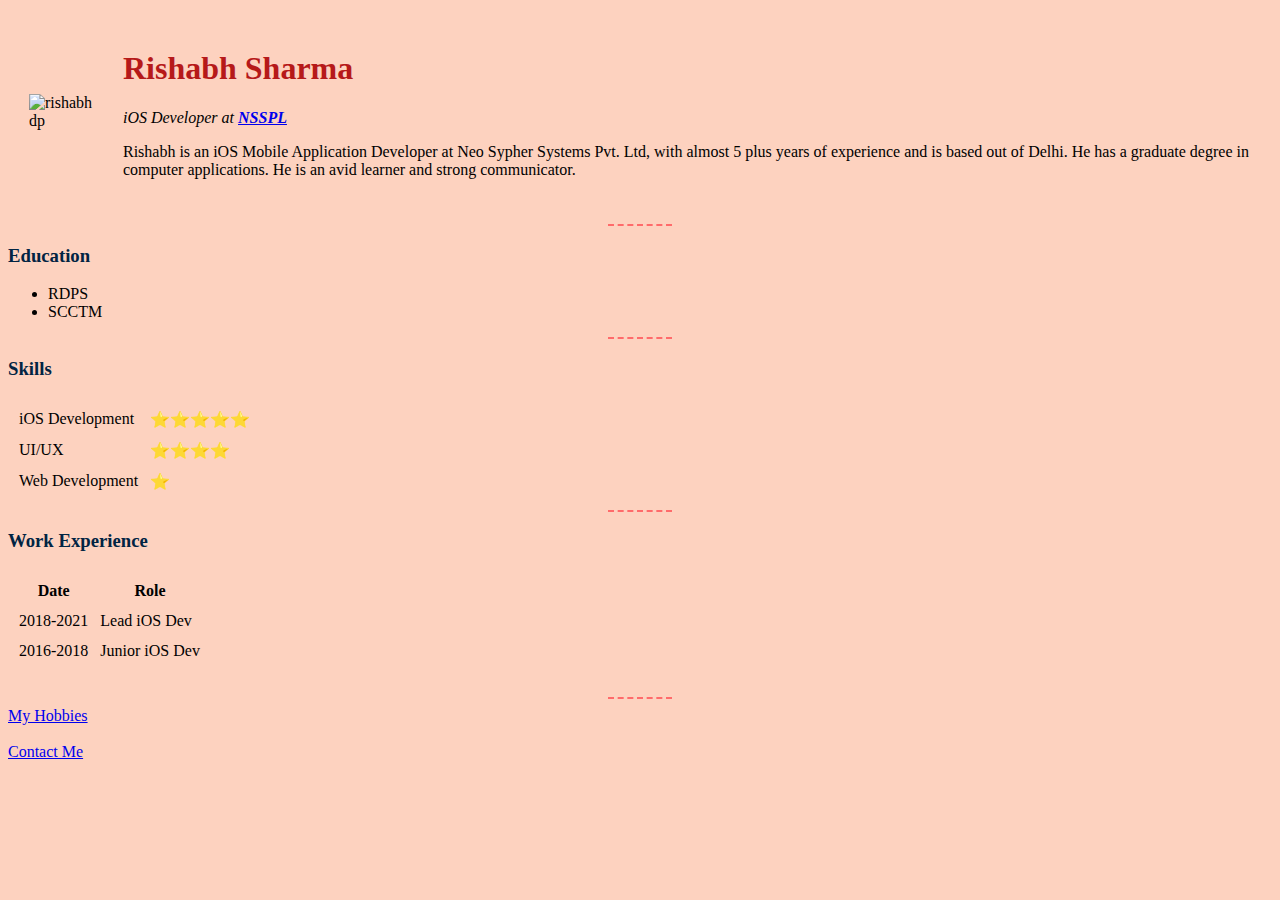
==== index.html @ 9e872b81 "Added external css formatting for h1,h3,hr" ====
<!DOCTYPE html>
<html lang="en">
<head>
    <meta charset="UTF-8">
    <meta http-equiv="X-UA-Compatible" content="IE=edge">
    <meta name="viewport" content="width=device-width, initial-scale=1.0">
    <title>Rishabh's Site</title>
    <link rel="stylesheet" href="css/styles.css">
</head>
<body>
    <table cellspacing="20">
        <tr>
            <td>
                <img width="150" src="https://st3.depositphotos.com/15648834/17930/v/600/depositphotos_179308454-stock-illustration-unknown-person-silhouette-glasses-profile.jpg" alt="rishabh dp">
            </td>
            <td>
                <h1>Rishabh Sharma</h1>
                <em><p>iOS Developer at <strong><a href="https://nssplindia.com">NSSPL</a></strong></p></em>
                <p>Rishabh is an iOS Mobile Application Developer at Neo Sypher Systems Pvt. Ltd, with almost 5 plus years of experience and is based out of Delhi. He has a graduate degree in computer applications. He is an avid learner and strong communicator.
                </p>
            </td>
        </tr>
    </table>
    <hr>
    <h3>Education</h3>
    <ul>
        <li>RDPS</li>
        <li>SCCTM</li>
    </ul>
    <hr>
    <h3>Skills</h3>
    <table cellspacing="10" border="0">
        <tr>
            <td>iOS Development</td>
            <td>⭐⭐⭐⭐⭐</td>
        </tr>
        <tr>
            <td>UI/UX</td>
            <td>⭐⭐⭐⭐</td>
        </tr>
        <tr>
            <td>Web Development</td>
        <td>⭐</td>
        </tr>
    </table>
    <hr>
    <h3>Work Experience</h3>
    <table cellspacing="10" border="0">
        <thead>
            <tr>
                <th>Date</th>
                <th>Role</th>
            </tr>
        </thead>
        <tbody>
            <tr>
                <td>2018-2021</td>
                <td>Lead iOS Dev</td>
            </tr>
            <tr>
                <td>2016-2018</td>
                <td>Junior iOS Dev</td>
            </tr>
        </tbody>
    </table>
    <br><hr>
    <a href="hobbies.html">My Hobbies</a>
    <br><br>
    <a href="contact.html">Contact Me</a>
</body>
</html>
---- css/styles.css ----
body {
    background-color:#FDD2BF;
}

hr {
    border-style: none;
    border-top-style: dashed;
    height: 0px;
    border-color: #FF6B6B;
    width: 5%;
    border-width: 2px;
}

h1 {
    color: #B61919;
}

h3 {
    color: #012443;
}
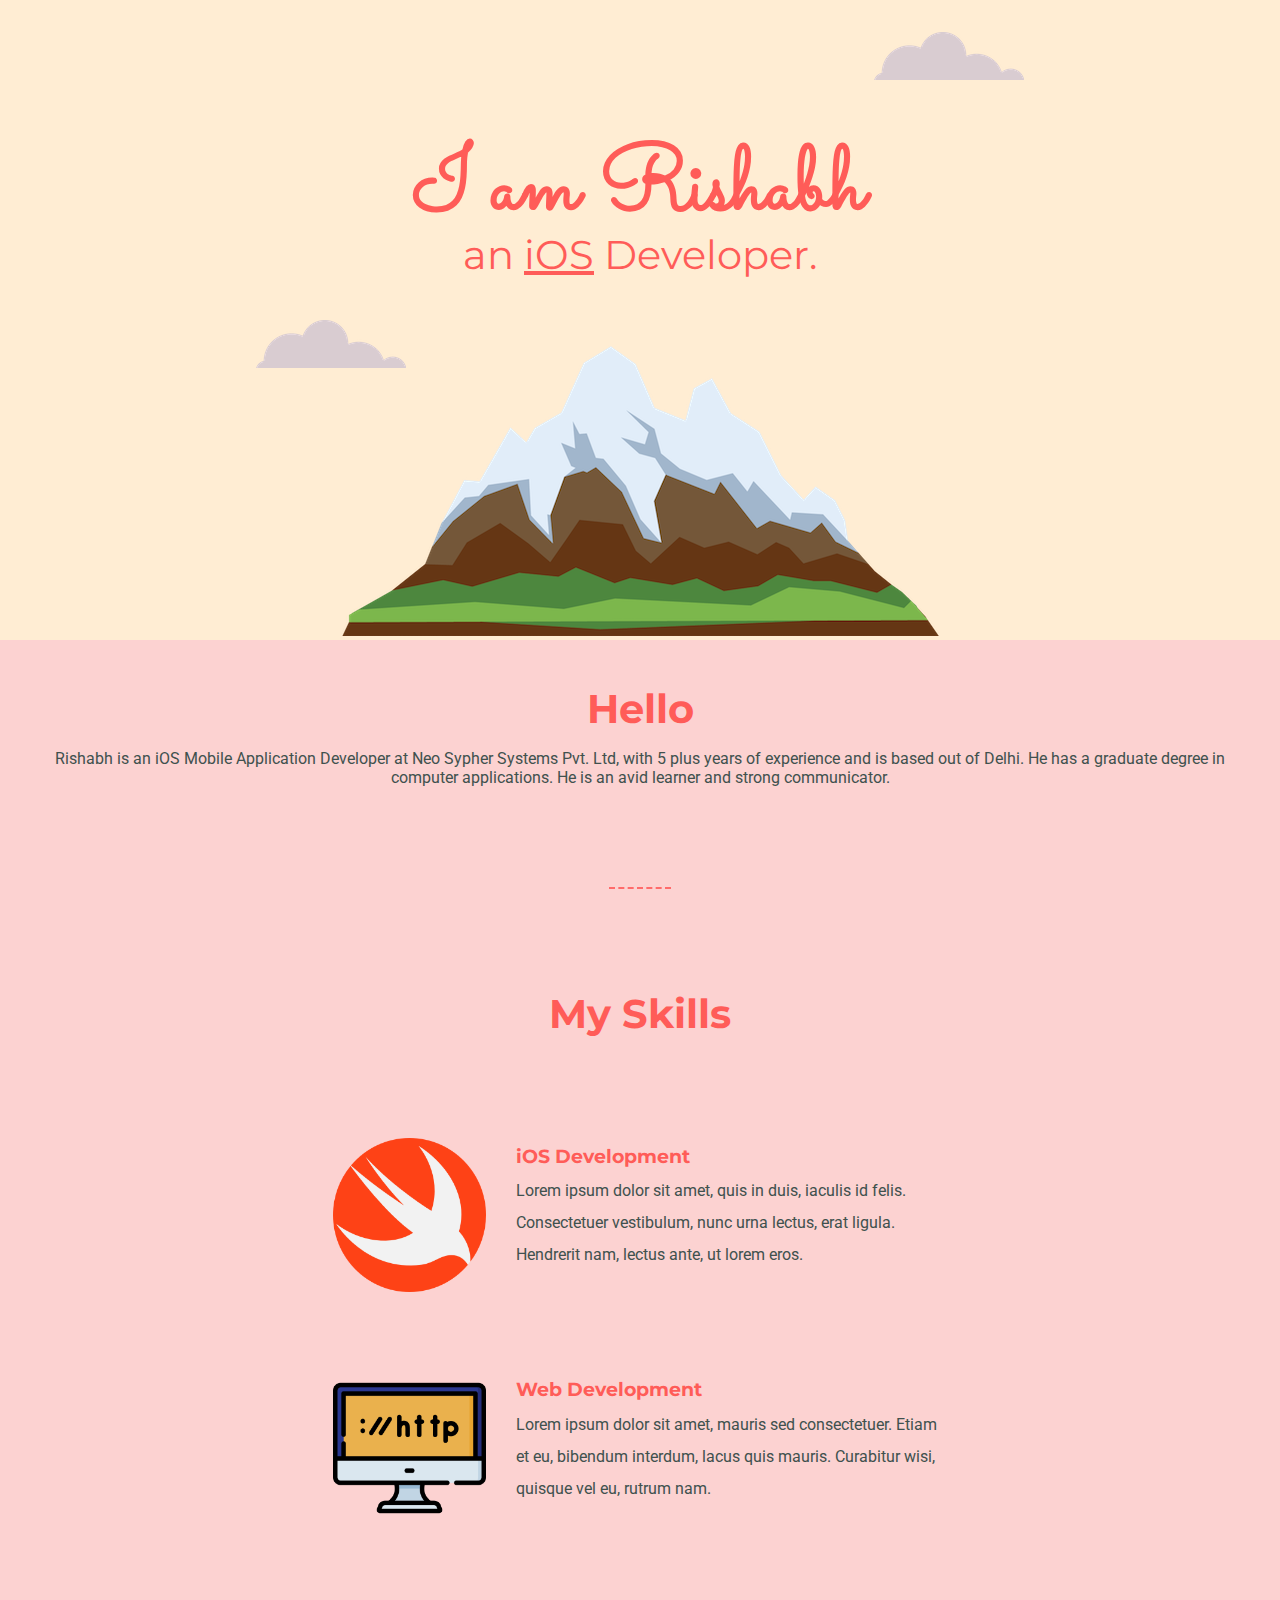
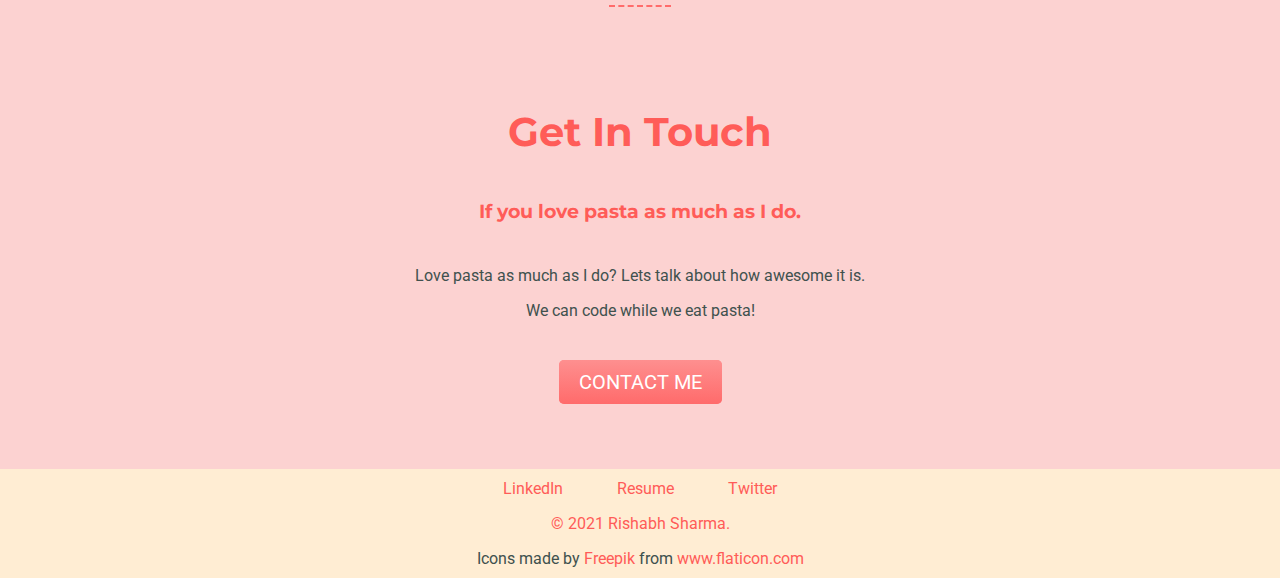
==== commit cd7995b5: "Stylised personal site" ====
--- a/index.html
+++ b/index.html
@@ -4,68 +4,56 @@
     <meta charset="UTF-8">
     <meta http-equiv="X-UA-Compatible" content="IE=edge">
     <meta name="viewport" content="width=device-width, initial-scale=1.0">
-    <title>Rishabh's Site</title>
+    <title>Rishabh Sharma</title>
     <link rel="stylesheet" href="css/styles.css">
+    <link rel="shortcut icon" href="favicon.ico" type="image/x-icon">
+    <link href="https://fonts.googleapis.com/css2?family=Montserrat:ital,wght@0,100;0,200;0,300;0,400;0,500;0,600;0,700;0,800;0,900;1,100;1,200;1,300;1,400;1,500;1,600;1,700;1,800;1,900&family=Roboto:ital,wght@0,100;0,300;0,400;0,500;0,700;0,900;1,100;1,300;1,400;1,500;1,700;1,900&family=Sacramento&display=swap" rel="stylesheet">
 </head>
 <body>
-    <table cellspacing="20">
-        <tr>
-            <td>
-                <img width="150" src="https://st3.depositphotos.com/15648834/17930/v/600/depositphotos_179308454-stock-illustration-unknown-person-silhouette-glasses-profile.jpg" alt="rishabh dp">
-            </td>
-            <td>
-                <h1>Rishabh Sharma</h1>
-                <em><p>iOS Developer at <strong><a href="https://nssplindia.com">NSSPL</a></strong></p></em>
-                <p>Rishabh is an iOS Mobile Application Developer at Neo Sypher Systems Pvt. Ltd, with almost 5 plus years of experience and is based out of Delhi. He has a graduate degree in computer applications. He is an avid learner and strong communicator.
-                </p>
-            </td>
-        </tr>
-    </table>
-    <hr>
-    <h3>Education</h3>
-    <ul>
-        <li>RDPS</li>
-        <li>SCCTM</li>
-    </ul>
-    <hr>
-    <h3>Skills</h3>
-    <table cellspacing="10" border="0">
-        <tr>
-            <td>iOS Development</td>
-            <td>⭐⭐⭐⭐⭐</td>
-        </tr>
-        <tr>
-            <td>UI/UX</td>
-            <td>⭐⭐⭐⭐</td>
-        </tr>
-        <tr>
-            <td>Web Development</td>
-        <td>⭐</td>
-        </tr>
-    </table>
-    <hr>
-    <h3>Work Experience</h3>
-    <table cellspacing="10" border="0">
-        <thead>
-            <tr>
-                <th>Date</th>
-                <th>Role</th>
-            </tr>
-        </thead>
-        <tbody>
-            <tr>
-                <td>2018-2021</td>
-                <td>Lead iOS Dev</td>
-            </tr>
-            <tr>
-                <td>2016-2018</td>
-                <td>Junior iOS Dev</td>
-            </tr>
-        </tbody>
-    </table>
-    <br><hr>
-    <a href="hobbies.html">My Hobbies</a>
-    <br><br>
-    <a href="contact.html">Contact Me</a>
+    <div class="top-container">
+        <img class="top-cloud" src="images/cloud.png" alt="cloud-img">
+        <h1>I am Rishabh</h1>
+        <h2><span class="font-weight-normal-h2">an <span class="pro">iOS</span> Developer.</span></h2>
+        <img class="bottom-cloud" src="images/cloud.png" alt="cloud-img">
+        <img src="images/mountain.png" alt="mountain-img">
+    </div>
+    <div class="middle-container">
+        <div class="profile">
+          <img class="circle-image" src="https://media-exp1.licdn.com/dms/image/C4E03AQFFldEIR7HoJg/profile-displayphoto-shrink_800_800/0/1517588547903?e=1637798400&v=beta&t=nTb2nmh2WZ9sLURc1O-M0TlXv6oHsqdGxRwsFpSkyio" alt="">
+          <h2>Hello</h2>
+          <p><p>Rishabh is an iOS Mobile Application Developer at Neo Sypher Systems Pvt. Ltd, with 5 plus years of experience and is based out of Delhi. He has a graduate degree in computer applications. He is an avid learner and strong communicator.</p>
+        </div>
+        <hr>
+        <div class="skills">
+          <h2>My Skills</h2>
+          <div class="skill-row">
+            <img class="skill-img" src="images/swift.png" alt="">
+            <h3 class="skills-subtitle">iOS Development</h3>
+            <p class="skills-description">Lorem ipsum dolor sit amet, quis in duis, iaculis id felis. Consectetuer vestibulum, nunc urna lectus, erat ligula. Hendrerit nam, lectus ante, ut lorem eros.</p>
+          </div>
+          <div class="skill-row">
+            <img class="skill-img" src="images/website.png" alt="">
+            <h3 class="skills-subtitle">Web Development</h3>
+            <p class="skills-description">Lorem ipsum dolor sit amet, mauris sed consectetuer. Etiam et eu, bibendum interdum, lacus quis mauris. Curabitur wisi, quisque vel eu, rutrum nam.</p>
+          </div>
+        </div>
+        <hr>
+        <div class="contact-me">
+          <h2>Get In Touch</h2>
+          <h3 class="get-in-touch-subtitle">If you love pasta as much as I do.</h3>
+          <p>Love pasta as much as I do? Lets talk about how awesome it is.</p>
+          <p>We can code while we eat pasta!</p>
+          <div class="btn-contact-me">
+            <a class="btn" href="mailto:rishabh1x@gmail.com">CONTACT ME</a>
+          </div>
+        </div>
+      </div>    
+      <div class="bottom-container">
+        <a class="footer-link" href="https://www.linkedin.com/">LinkedIn</a>
+        <a class="footer-link" href="https://twitter.com/">Resume</a>
+        <a class="footer-link" href="https://twitter.com/">Twitter</a>
+        <p id="copyright-text">© 2021 Rishabh Sharma.</p>
+        <div>Icons made by <a href="https://www.freepik.com" title="Freepik">Freepik</a> from <a href="https://www.flaticon.com/" title="Flaticon">www.flaticon.com</a></div>
+      </div>
 </body>
 </html>--- a/css/styles.css
+++ b/css/styles.css
@@ -1,5 +1,38 @@
 body {
-    background-color:#FDD2BF;
+    margin: 0px;
+    text-align: center;
+    font-family: 'Roboto', sans-serif;
+    color: #40514E;
+}
+
+h1 {
+    font-family: 'Sacramento', cursive;
+    font-size: 5.625rem;
+    margin: 50px auto 0 auto;
+    color: #FF5C58;
+    line-height: 5rem;
+}
+
+h2 {
+    font-family: 'Montserrat', sans-serif;
+    font-size: 2.5rem;
+    margin: 0;
+    color: #FF5C58;
+}
+
+h3 {
+    font-family: 'Montserrat', sans-serif;
+    color: #FF5C58;
+}
+
+a {
+    color: #FF5C58;
+    text-decoration: none;
+}
+
+a:hover {
+    color: #FE8F8F;
+    font-weight: bolder;
 }
 
 hr {
@@ -9,12 +42,115 @@
     border-color: #FF6B6B;
     width: 5%;
     border-width: 2px;
+    margin: auto;
+    margin-top: 100px;
+    margin-bottom: 100px;
 }
 
-h1 {
-    color: #B61919;
+
+/*===========================================================*/
+.top-container {
+    background-color: #FFEDD3;
+    position: relative;
+    padding-top: 100px;
 }
 
-h3 {
-    color: #012443;
+.middle-container {
+    padding: 25px;
+    background-color: #FCD2D1;
+}
+
+.bottom-container {
+    background-color: #FFEDD3;
+    padding: 10px;
+}
+
+.btn-contact-me {
+    margin: 50px;
+}
+
+.circle-image {
+    border-radius: 50%;
+    width: 15%;
+}
+
+.btn {
+    background: #FE8F8F;
+    background-image: -webkit-linear-gradient(top, #FE8F8F, #FF6B6B);
+    background-image: -moz-linear-gradient(top, #FE8F8F, #FF6B6B);
+    background-image: -ms-linear-gradient(top, #FE8F8F, #FF6B6B);
+    background-image: -o-linear-gradient(top, #FE8F8F, #FF6B6B);
+    background-image: linear-gradient(to bottom, #FE8F8F, #FF6B6B);
+    -webkit-border-radius: 5;
+    -moz-border-radius: 5;
+    border-radius: 5px;
+    color: #ffffff;
+    font-size: 20px;
+    padding: 10px 20px 10px 20px;
+    text-decoration: none;
+  }
+  
+  .btn:hover {
+    background: #FF5C58;
+    background-image: -webkit-linear-gradient(top, #FF5C58, #FF5C58);
+    background-image: -moz-linear-gradient(top, #FF5C58, #FF5C58);
+    background-image: -ms-linear-gradient(top, #FF5C58, #FF5C58);
+    background-image: -o-linear-gradient(top, #FF5C58, #FF5C58);
+    background-image: linear-gradient(to bottom, #FF5C58, #FF5C58);
+    text-decoration: none;
+  }
+
+.pro {
+    text-decoration: underline;
+}
+
+.top-cloud {
+    position: absolute;
+    right: 20%;
+    top: 5%;
+}
+
+.bottom-cloud {
+    position: absolute;
+    left: 20%;
+    top: 50%;
+}
+
+.font-weight-normal-h2 {
+    font-weight: normal;
+}
+
+.skill-row {
+    width: 50%;
+    margin: 100px auto 100px auto;
+    text-align: left;
+    line-height: 2;
+}
+
+.skill-img {
+    width: 25%;
+    float: left;
+    margin-right: 30px;
+}
+
+.skills-description {
+    margin: 0;
+}
+
+.skills-subtitle {
+    margin: 0;
+}
+
+.get-in-touch-subtitle {
+    padding: 25px;
+}
+
+.footer-link {
+    margin: 25px;
+}
+
+/*========================ID=================================*/
+
+#copyright-text {
+    color: #FF5C58;
 }